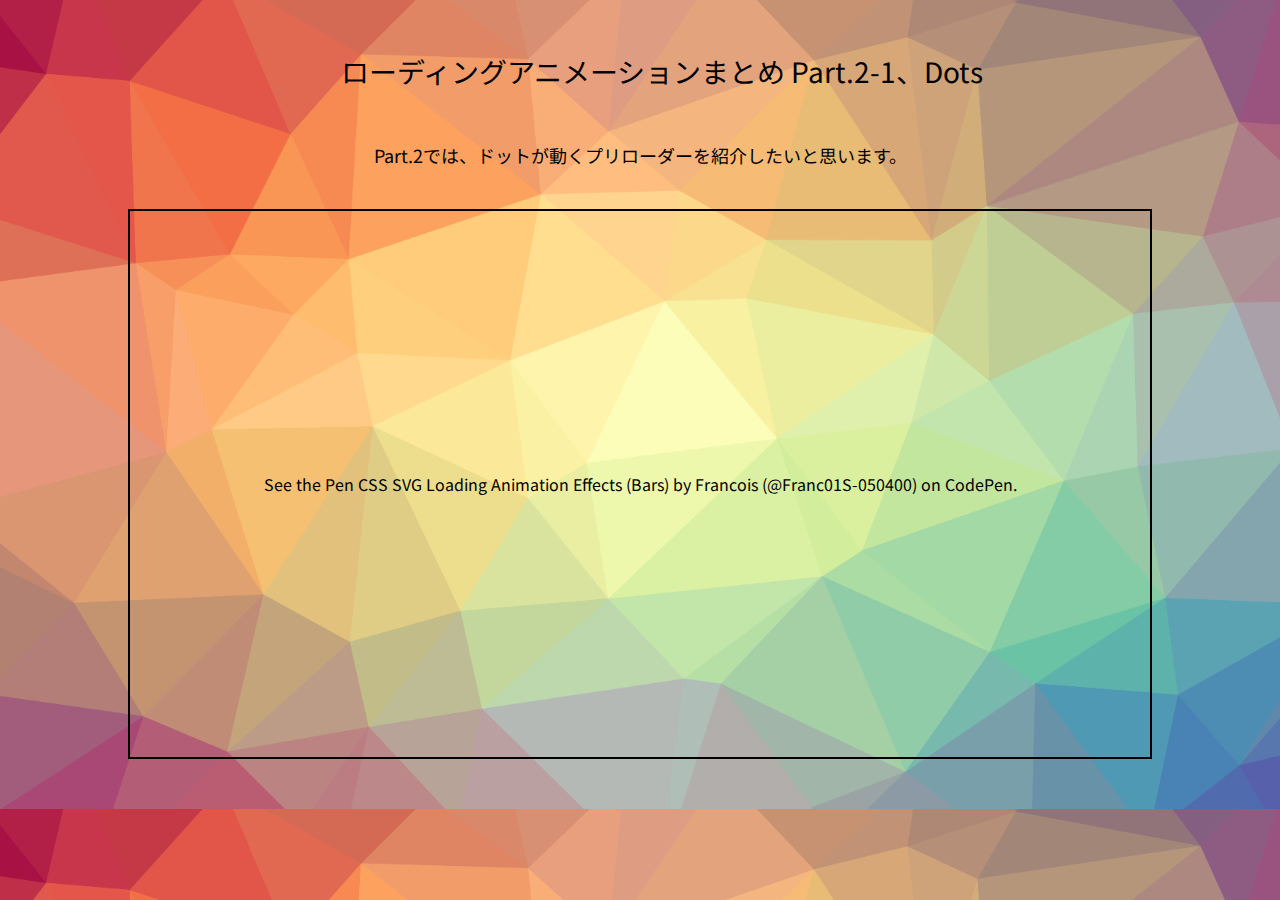
==== assets/pages/html/CSS-S-L-A-E Bars index.html @ a21c6bb7 "Add files via upload" ====
<!DOCTYPE html>
<html lang="ja">

<head>
    <meta charset="UTF-8">
    <meta http-equiv="X-UA-Compatible" content="IE=edge">
    <meta name="viewport" content="width=device-width, initial-scale=1.0">
    <meta name="description" content="別になくてもいいが、あると待ち時間が少し良くなりユーザー体験の改善やリッチページにつながる。その1はリングのプリローダーです。">
    <link rel="preconnect" href="https://fonts.googleapis.com">
    <link rel="preconnect" href="https://fonts.gstatic.com" crossorigin>
    <link href="https://fonts.googleapis.com/css2?family=Noto+Sans+JP:wght@400;700&display=swap" rel="stylesheet">

    <link rel="apple-touch-icon" sizes="180x180" href="../../images/favicon/apple-touch-icon.png">
    <link rel="icon" type="image/png" sizes="32x32" href="../../images/favicon/favicon-32x32.png">
    <link rel="icon" type="image/png" sizes="16x16" href="../../images/favicon/favicon-16x16.png">
    <link rel="manifest" href="../../images/favicon/site.webmanifest">
    <meta name="msapplication-TileColor" content="#da532c">
    <meta name="theme-color" content="#ffffff">

    <link rel="stylesheet" href="../css/style.css">
    <link rel="stylesheet" href="../../css/destyle.css">
    <title>CSS SVG Loading Animaton </title>
</head>

<body>

    <section class="section">
        <h2 class="section-title section-button">ローディングアニメーションまとめ Part.2-1、Dots</h2>
        <p class="section-description">Part.2では、ドットが動くプリローダーを紹介したいと思います。</p>

        <div class="codepen">
            <p class="codepen" data-height="550" data-default-tab="html,result" data-slug-hash="RweGvdm" data-user="Franc01S-050400" style="height: 550px; box-sizing: border-box; display: flex; align-items: center; justify-content: center; border: 2px solid; margin: 1em 0; padding: 1em;">
                <span>See the Pen <a href="https://codepen.io/Franc01S-050400/pen/RweGvdm">
                CSS SVG Loading Animation Effects (Bars)</a> by Francois (<a href="https://codepen.io/Franc01S-050400">@Franc01S-050400</a>)
                on <a href="https://codepen.io">CodePen</a>.</span>
              </p>
              <script async src="https://cpwebassets.codepen.io/assets/embed/ei.js"></script>
        </div>


    </section>

    <aside>
        <div>
            <a href="./index.html" id="back-to-top" class="back-to-top"></a>
        </div>
    </aside>

    <script src="../../js/smoothscroll.js"></script>
    <script src="../../js/script.js"></script>
</body>

</html>
---- assets/pages/css/style.css ----
@charset "utf-8";

* {
    margin:0;
    padding:0;
    box-sizing: border-box;
}

body {
    font-family: "Helvetica Neue", "Noto Sans JP",
      "Helvetica", "Hiragino Sans", "Hiragino Kaku Gothic ProN", "Arial",
      "Yu Gothic", "Meiryo", sans-serif;
    font-size: 16px;
    line-height: 1.5;
    color: #000;
    margin: 0;
    padding: 0;

    background-image: url(../../images/trianglify-export.png);
    background-size: cover;
    background-position: center center;
    
}

.codepen {
    margin-bottom: 50px;
}

.section {
    max-width: 80%;
    margin: 0 auto;
}

.section-title {
    text-align: center;
    font-size: 28px;
    margin-top: 50px;
    margin-bottom: 50px;
}

.section-title-sub {
    /* text-align: center; */
    font-size: 20px;
    margin-bottom: 20px;
}

.section-title-point {
    /* text-align: center; */
    font-size: 18px;
    font-weight: bold;
    color: #ff4500;
    margin-bottom: 20px;
    text-decoration: underline;
}

.section-button::before {
    content: "";
    display: inline-block;
    width: 35px;
    height: 35px;
    background: url(../../images/power-on.png) no-repeat;
    vertical-align: text-bottom;
    background-size: contain;
    margin-right: 8px;
}

.section-description {
    font-size: 18px;
    text-align: center;
    margin-bottom: 40px;
}

.section-description-sub {
    font-size: 18px;
    margin-bottom: 100px;
    line-height: 2.5;
}

.section-description-ref {
    font-size: 18px;
    text-align: center;
    margin-bottom: 40px;
    line-height: 2.5;
    text-decoration: underline;
}

.section-description-ref:hover {
    letter-spacing: 1.5px;
    transform: scale(1.05);
    color: #ff4500;
}
  
.back-to-top {
    background-color: #ff4500;
    position: fixed;
    margin: 0;
    padding: 0;
    bottom: 16px;
    right: 32px;
    width: 50px;
    height: 50px;
    border-radius: 50%;
    display: flex;
    align-items: center;
    justify-content: center;
    font-size: 32px;
    text-decoration: none;
    opacity: 0;
    pointer-events: none;
    transition: all 0.4s;
}
  
.back-to-top::before {
    content: "";
    position: absolute;
    left: 19.25px;
    bottom: inherit;
    width: 12px;
    height: 12px;
    border-top: 3px solid #000;
    border-right: 3px solid #000;
    transform: rotate(-45deg);
}
  
.back-to-top.active {
    pointer-events: auto;
    opacity: 1;
}
  
.back-to-top.active:hover {
    transform: scale(1.1);
    opacity: 0.8;
}
---- assets/css/destyle.css ----
/*! destyle.css v4.0.0 | MIT License | https://github.com/nicolas-cusan/destyle.css */

/* Reset box-model and set borders */
/* ============================================ */

*,
::before,
::after {
  box-sizing: border-box;
  border-style: solid;
  border-width: 0;
}

/* Document */
/* ============================================ */

/**
 * 1. Correct the line height in all browsers.
 * 2. Prevent adjustments of font size after orientation changes in iOS.
 * 3. Remove gray overlay on links for iOS.
 */

html {
  line-height: 1.15; /* 1 */
  -webkit-text-size-adjust: 100%; /* 2 */
  -webkit-tap-highlight-color: transparent; /* 3*/
}

/* Sections */
/* ============================================ */

/**
 * Remove the margin in all browsers.
 */

body {
  margin: 0;
}

/**
 * Render the `main` element consistently in IE.
 */

main {
  display: block;
}

/* Vertical rhythm */
/* ============================================ */

p,
table,
blockquote,
address,
pre,
iframe,
form,
figure,
dl {
  margin: 0;
}

/* Headings */
/* ============================================ */

h1,
h2,
h3,
h4,
h5,
h6 {
  font-size: inherit;
  font-weight: inherit;
  margin: 0;
}

/* Lists (enumeration) */
/* ============================================ */

ul,
ol {
  margin: 0;
  padding: 0;
  list-style: none;
}

/* Lists (definition) */
/* ============================================ */

dt {
  font-weight: bold;
}

dd {
  margin-left: 0;
}

/* Grouping content */
/* ============================================ */

/**
 * 1. Add the correct box sizing in Firefox.
 * 2. Show the overflow in Edge and IE.
 */

hr {
  box-sizing: content-box; /* 1 */
  height: 0; /* 1 */
  overflow: visible; /* 2 */
  border-top-width: 1px;
  margin: 0;
  clear: both;
  color: inherit;
}

/**
 * 1. Correct the inheritance and scaling of font size in all browsers.
 * 2. Correct the odd `em` font sizing in all browsers.
 */

pre {
  font-family: monospace, monospace; /* 1 */
  font-size: inherit; /* 2 */
}

address {
  font-style: inherit;
}

/* Text-level semantics */
/* ============================================ */

/**
 * Remove the gray background on active links in IE 10.
 */

a {
  background-color: transparent;
  text-decoration: none;
  color: inherit;
}

/**
 * 1. Remove the bottom border in Chrome 57-
 * 2. Add the correct text decoration in Chrome, Edge, IE, Opera, and Safari.
 */

abbr[title] {
  text-decoration: underline dotted; /* 2 */
}

/**
 * Add the correct font weight in Chrome, Edge, and Safari.
 */

b,
strong {
  font-weight: bolder;
}

/**
 * 1. Correct the inheritance and scaling of font size in all browsers.
 * 2. Correct the odd `em` font sizing in all browsers.
 */

code,
kbd,
samp {
  font-family: monospace, monospace; /* 1 */
  font-size: inherit; /* 2 */
}

/**
 * Add the correct font size in all browsers.
 */

small {
  font-size: 80%;
}

/**
 * Prevent `sub` and `sup` elements from affecting the line height in
 * all browsers.
 */

sub,
sup {
  font-size: 75%;
  line-height: 0;
  position: relative;
  vertical-align: baseline;
}

sub {
  bottom: -0.25em;
}

sup {
  top: -0.5em;
}

/* Replaced content */
/* ============================================ */

/**
 * Prevent vertical alignment issues.
 */

svg,
img,
embed,
object,
iframe {
  vertical-align: bottom;
}

/* Forms */
/* ============================================ */

/**
 * Reset form fields to make them styleable.
 * 1. Make form elements stylable across systems iOS especially.
 * 2. Inherit text-transform from parent.
 */

button,
input,
optgroup,
select,
textarea {
  -webkit-appearance: none; /* 1 */
  appearance: none;
  vertical-align: middle;
  color: inherit;
  font: inherit;
  background: transparent;
  padding: 0;
  margin: 0;
  border-radius: 0;
  text-align: inherit;
  text-transform: inherit; /* 2 */
}

/**
 * Correct cursors for clickable elements.
 */

button,
[type="button"],
[type="reset"],
[type="submit"] {
  cursor: pointer;
}

button:disabled,
[type="button"]:disabled,
[type="reset"]:disabled,
[type="submit"]:disabled {
  cursor: default;
}

/**
 * Improve outlines for Firefox and unify style with input elements & buttons.
 */

:-moz-focusring {
  outline: auto;
}

select:disabled {
  opacity: inherit;
}

/**
 * Remove padding
 */

option {
  padding: 0;
}

/**
 * Reset to invisible
 */

fieldset {
  margin: 0;
  padding: 0;
  min-width: 0;
}

legend {
  padding: 0;
}

/**
 * Add the correct vertical alignment in Chrome, Firefox, and Opera.
 */

progress {
  vertical-align: baseline;
}

/**
 * Remove the default vertical scrollbar in IE 10+.
 */

textarea {
  overflow: auto;
}

/**
 * Correct the cursor style of increment and decrement buttons in Chrome.
 */

[type="number"]::-webkit-inner-spin-button,
[type="number"]::-webkit-outer-spin-button {
  height: auto;
}

/**
 * Correct the outline style in Safari.
 */

[type="search"] {
  outline-offset: -2px; /* 1 */
}

/**
 * Remove the inner padding in Chrome and Safari on macOS.
 */

[type="search"]::-webkit-search-decoration {
  -webkit-appearance: none;
}

/**
 * 1. Correct the inability to style clickable types in iOS and Safari.
 * 2. Fix font inheritance.
 */

::-webkit-file-upload-button {
  -webkit-appearance: button; /* 1 */
  font: inherit; /* 2 */
}

/**
 * Fix appearance for Firefox
 */
[type="number"] {
  -moz-appearance: textfield;
}

/**
 * Clickable labels
 */

label[for] {
  cursor: pointer;
}

/* Interactive */
/* ============================================ */

/*
 * Add the correct display in Edge, IE 10+, and Firefox.
 */

details {
  display: block;
}

/*
 * Add the correct display in all browsers.
 */

summary {
  display: list-item;
}

/*
 * Remove outline for editable content.
 */

[contenteditable]:focus {
  outline: auto;
}

/* Tables */
/* ============================================ */

/**
1. Correct table border color inheritance in all Chrome and Safari.
*/

table {
  border-color: inherit; /* 1 */
  border-collapse: collapse;
}

caption {
  text-align: left;
}

td,
th {
  vertical-align: top;
  padding: 0;
}

th {
  text-align: left;
  font-weight: bold;
}
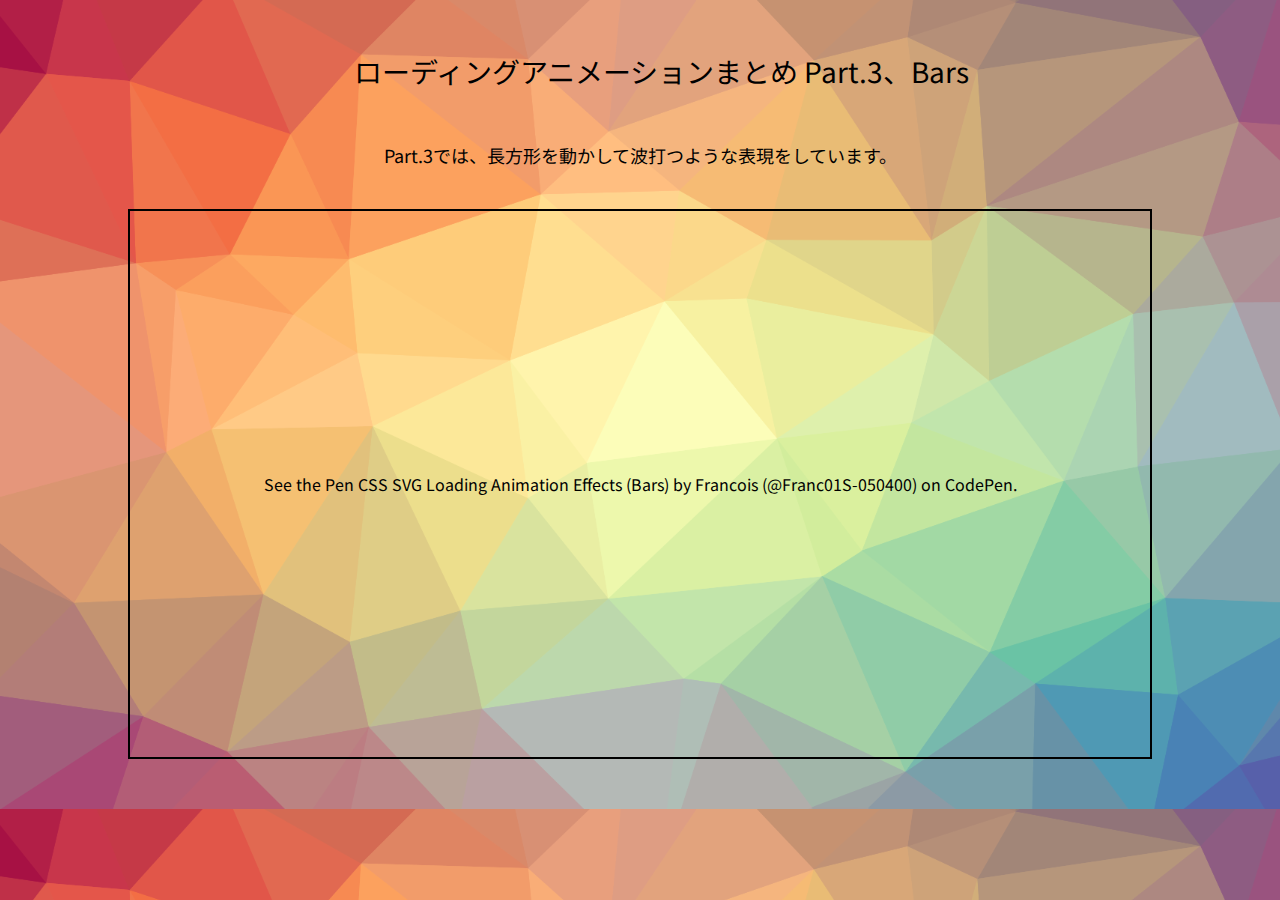
==== commit 417d814f: "Add files via upload" ====
--- a/assets/pages/html/CSS-S-L-A-E Bars index.html
+++ b/assets/pages/html/CSS-S-L-A-E Bars index.html
@@ -25,8 +25,8 @@
 <body>
 
     <section class="section">
-        <h2 class="section-title section-button">ローディングアニメーションまとめ Part.2-1、Dots</h2>
-        <p class="section-description">Part.2では、ドットが動くプリローダーを紹介したいと思います。</p>
+        <h2 class="section-title section-button">ローディングアニメーションまとめ Part.3、Bars</h2>
+        <p class="section-description">Part.3では、長方形を動かして波打つような表現をしています。</p>
 
         <div class="codepen">
             <p class="codepen" data-height="550" data-default-tab="html,result" data-slug-hash="RweGvdm" data-user="Franc01S-050400" style="height: 550px; box-sizing: border-box; display: flex; align-items: center; justify-content: center; border: 2px solid; margin: 1em 0; padding: 1em;">
